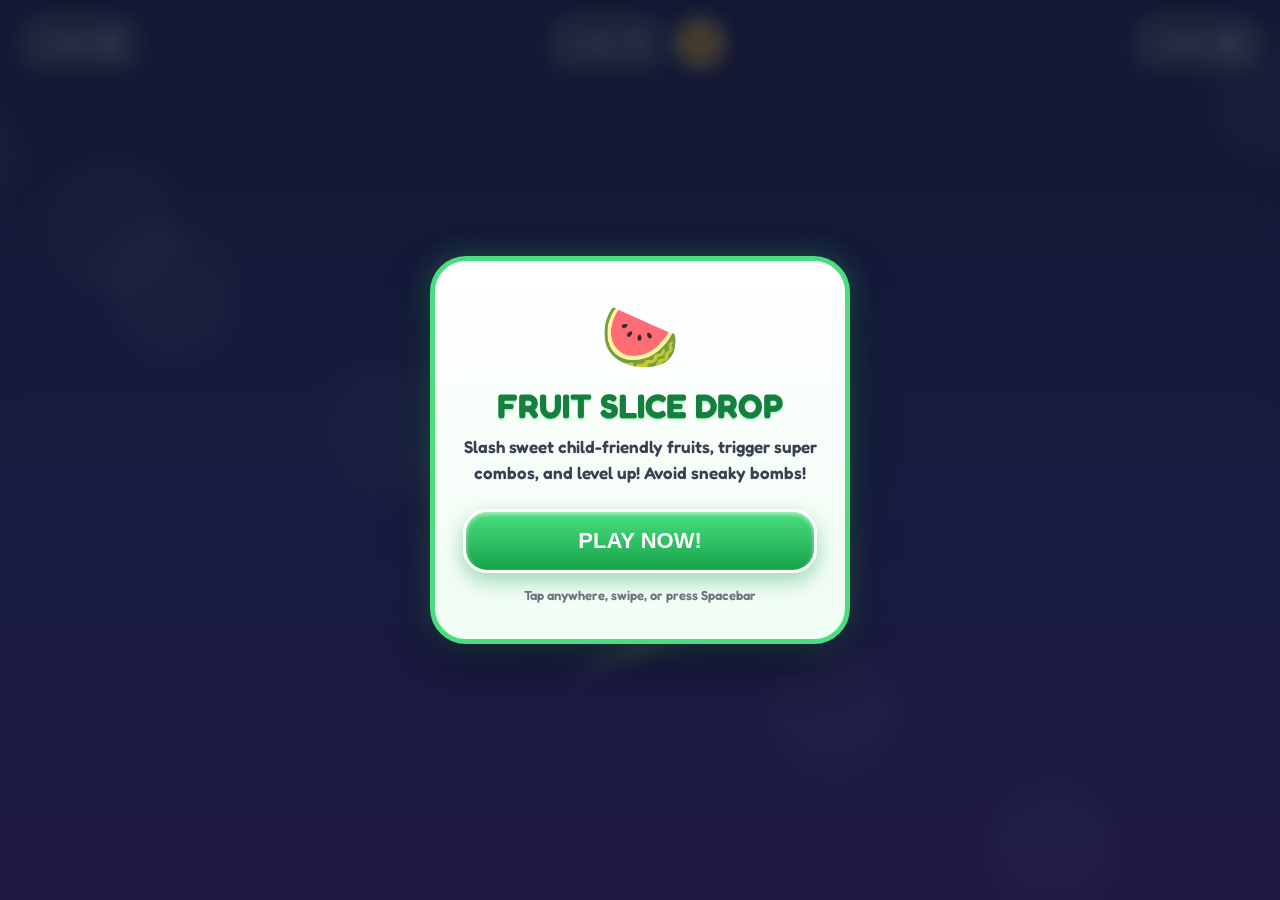
==== index.html @ 42306911 "Add Fruit Slice Drop game with realistic fruits, audio, responsive UI" ====
<!DOCTYPE html>
<html lang="en">
<head>
  <meta charset="utf-8">
  <meta name="viewport" content="width=device-width, initial-scale=1.0, maximum-scale=1.0, user-scalable=no">
  <title>Fruit Slice Drop - Fun Arcade Game</title>
  <link rel="stylesheet" href="style.css">
</head>
<body>

  <!-- Fullscreen Playgrid Canvas -->
  <canvas id="gameCanvas"></canvas>

  <!-- Top HUD Bar -->
  <div id="hud">
    <div class="hud-card">
      <div class="hud-title">SCORE</div>
      <div class="hud-value" id="scoreDisplay">0</div>
    </div>

    <div class="hud-center">
      <div class="hud-card">
        <div class="hud-title">LEVEL</div>
        <div class="hud-value" id="levelDisplay">1</div>
      </div>
      <button class="pause-btn" id="btnPause" title="Pause Game">⏸</button>
    </div>

    <div class="hud-card">
      <div class="hud-title">COMBO</div>
      <div class="hud-value" id="comboDisplay">0</div>
    </div>
  </div>

  <!-- Floating Pop Notices & Level Up Banner -->
  <div id="popNotice">NICE SLICE!</div>
  <div id="levelBanner">⭐ LEVEL 2! ⭐</div>

  <!-- Start Screen Overlay -->
  <div class="overlay" id="startOverlay">
    <div class="modal-card">
      <div class="card-icon">🍉</div>
      <h1>FRUIT SLICE DROP</h1>
      <p class="modal-desc">Slash sweet child-friendly fruits, trigger super combos, and level up! Avoid sneaky bombs!</p>
      <button class="btn-primary" id="btnStart">PLAY NOW!</button>
      <div class="tip-text">Tap anywhere, swipe, or press Spacebar</div>
    </div>
  </div>

  <!-- Pause Screen Overlay -->
  <div class="overlay hidden" id="pauseOverlay">
    <div class="modal-card">
      <div class="card-icon">⏸️</div>
      <h1>GAME PAUSED</h1>
      <p class="modal-desc">Take a little breather! Ready to get back into the fruit slicing action?</p>
      <button class="btn-primary" id="btnResume">RESUME GAME</button>
    </div>
  </div>

  <!-- Game Over Overlay -->
  <div class="overlay hidden" id="gameOverOverlay">
    <div class="modal-card">
      <div class="card-icon">🎉</div>
      <h1>GREAT JOB!</h1>
      <p class="modal-desc" id="gameOverDesc">Game Over! You played awesome!</p>
      
      <div class="stats-grid">
        <div class="stat-box">
          <div class="lbl">FINAL SCORE</div>
          <div class="val" id="finalScore">0</div>
        </div>
        <div class="stat-box">
          <div class="lbl">MAX LEVEL</div>
          <div class="val" id="finalLevel">1</div>
        </div>
      </div>

      <button class="btn-primary" id="btnRestart">PLAY AGAIN</button>
    </div>
  </div>

  <script src="script.js" defer></script>
</body>
</html>
---- style.css ----
/* Reset & Core Setup */
@import url('https://fonts.googleapis.com/css2?family=Fredoka:wght@400;600;700&family=Nunito:wght@700;900&display=swap');

* {
  box-sizing: border-box;
  margin: 0;
  padding: 0;
  user-select: none;
  -webkit-user-select: none;
  -webkit-tap-highlight-color: transparent;
}

html, body {
  width: 100%;
  height: 100%;
  overflow: hidden;
  background: #1e1b4b;
  font-family: 'Fredoka', 'Nunito', system-ui, sans-serif;
  touch-action: none;
}

/* Fullscreen Canvas Playgrid */
#gameCanvas {
  position: fixed;
  inset: 0;
  width: 100vw;
  height: 100vh;
  z-index: 1;
  display: block;
}

/* Floating Game HUD */
#hud {
  position: fixed;
  top: 16px;
  left: 20px;
  right: 20px;
  display: flex;
  justify-content: space-between;
  align-items: center;
  z-index: 10;
  pointer-events: none;
}

.hud-card {
  background: rgba(255, 255, 255, 0.2);
  backdrop-filter: blur(12px);
  -webkit-backdrop-filter: blur(12px);
  border: 3px solid rgba(255, 255, 255, 0.4);
  border-radius: 20px;
  padding: 10px 20px;
  color: #ffffff;
  text-shadow: 0 3px 6px rgba(0,0,0,0.3);
  box-shadow: 0 8px 24px rgba(0, 0, 0, 0.2);
  display: flex;
  align-items: center;
  gap: 10px;
  pointer-events: auto;
}

.hud-title {
  font-size: 14px;
  font-weight: 700;
  letter-spacing: 1px;
  color: #ffedd5;
  text-transform: uppercase;
}

.hud-value {
  font-size: 28px;
  font-weight: 900;
  color: #fff;
  line-height: 1;
}

.hud-center {
  display: flex;
  gap: 12px;
  align-items: center;
}

.pause-btn {
  background: #fbbf24;
  border: 3px solid #fff;
  color: #78350f;
  width: 48px;
  height: 48px;
  border-radius: 50%;
  font-size: 20px;
  font-weight: 900;
  cursor: pointer;
  box-shadow: 0 6px 16px rgba(0,0,0,0.3);
  transition: transform 0.15s ease, background-color 0.15s ease;
  display: flex;
  align-items: center;
  justify-content: center;
  pointer-events: auto;
}

.pause-btn:hover {
  transform: scale(1.1) rotate(5deg);
  background: #f59e0b;
}

.pause-btn:active {
  transform: scale(0.95);
}

/* Floating Pop & Level Up Banners */
#popNotice {
  position: fixed;
  top: 25%;
  left: 50%;
  transform: translate(-50%, -50%) scale(0.5);
  opacity: 0;
  font-size: 42px;
  font-weight: 900;
  color: #fde047;
  text-shadow: 0 4px 16px rgba(0,0,0,0.5), 0 0 20px #f59e0b;
  z-index: 15;
  pointer-events: none;
  transition: transform 0.25s cubic-bezier(0.175, 0.885, 0.32, 1.275), opacity 0.25s ease;
}

#popNotice.show {
  opacity: 1;
  transform: translate(-50%, -50%) scale(1.1);
}

#levelBanner {
  position: fixed;
  top: 35%;
  left: 50%;
  transform: translate(-50%, -50%) scale(0);
  background: linear-gradient(135deg, #ec4899, #8b5cf6);
  border: 4px solid #fff;
  border-radius: 30px;
  padding: 16px 36px;
  color: #fff;
  font-size: 36px;
  font-weight: 900;
  text-shadow: 0 3px 10px rgba(0,0,0,0.4);
  box-shadow: 0 12px 40px rgba(236, 72, 153, 0.6);
  z-index: 16;
  pointer-events: none;
  transition: transform 0.4s cubic-bezier(0.175, 0.885, 0.32, 1.275);
}

#levelBanner.show {
  transform: translate(-50%, -50%) scale(1);
}

/* Modals & Overlays */
.overlay {
  position: fixed;
  inset: 0;
  background: rgba(15, 23, 42, 0.75);
  backdrop-filter: blur(10px);
  -webkit-backdrop-filter: blur(10px);
  display: flex;
  align-items: center;
  justify-content: center;
  z-index: 30;
  padding: 20px;
  opacity: 1;
  transition: opacity 0.3s ease;
}

.overlay.hidden {
  opacity: 0;
  pointer-events: none;
  display: none;
}

.modal-card {
  background: linear-gradient(180deg, #ffffff 0%, #f0fdf4 100%);
  border: 5px solid #4ade80;
  border-radius: 36px;
  padding: 36px 28px;
  width: min(90vw, 420px);
  text-align: center;
  box-shadow: 0 20px 50px rgba(0, 0, 0, 0.4), 0 0 30px rgba(74, 222, 128, 0.3);
  position: relative;
  animation: popIn 0.35s cubic-bezier(0.175, 0.885, 0.32, 1.275);
}

@keyframes popIn {
  from { transform: scale(0.8); opacity: 0; }
  to { transform: scale(1); opacity: 1; }
}

.card-icon {
  font-size: 64px;
  margin-bottom: 10px;
  display: inline-block;
  animation: floatBounce 2s ease-in-out infinite;
}

@keyframes floatBounce {
  0%, 100% { transform: translateY(0) rotate(0deg); }
  50% { transform: translateY(-10px) rotate(5deg); }
}

h1 {
  font-size: 34px;
  font-weight: 900;
  color: #15803d;
  margin-bottom: 8px;
  text-shadow: 0 2px 0 #bbf7d0;
}

p.modal-desc {
  font-size: 17px;
  color: #374151;
  line-height: 1.5;
  margin-bottom: 24px;
  font-weight: 600;
}

.stats-grid {
  display: grid;
  grid-template-columns: 1fr 1fr;
  gap: 12px;
  margin-bottom: 24px;
}

.stat-box {
  background: #dcfce7;
  border: 2px solid #86efac;
  border-radius: 18px;
  padding: 12px;
  color: #166534;
}

.stat-box .lbl {
  font-size: 13px;
  font-weight: 700;
  opacity: 0.8;
}

.stat-box .val {
  font-size: 26px;
  font-weight: 900;
}

/* Primary Game Buttons */
.btn-primary {
  background: linear-gradient(180deg, #4ade80 0%, #16a34a 100%);
  color: #ffffff;
  border: 3px solid #ffffff;
  border-radius: 24px;
  padding: 16px 36px;
  font-size: 22px;
  font-weight: 900;
  cursor: pointer;
  box-shadow: 0 8px 20px rgba(22, 163, 74, 0.4), inset 0 2px 4px rgba(255,255,255,0.6);
  transition: transform 0.15s ease, filter 0.15s ease;
  width: 100%;
}

.btn-primary:hover {
  transform: translateY(-3px) scale(1.02);
  filter: brightness(1.08);
}

.btn-primary:active {
  transform: translateY(2px) scale(0.98);
}

.btn-secondary {
  background: linear-gradient(180deg, #38bdf8 0%, #0284c7 100%);
  color: #ffffff;
  border: 3px solid #ffffff;
  border-radius: 20px;
  padding: 12px 24px;
  font-size: 18px;
  font-weight: 800;
  cursor: pointer;
  box-shadow: 0 6px 16px rgba(2, 132, 199, 0.3);
  margin-top: 10px;
  width: 100%;
}

.btn-secondary:hover {
  filter: brightness(1.08);
}

.tip-text {
  font-size: 13px;
  color: #6b7280;
  margin-top: 14px;
  font-weight: 600;
}
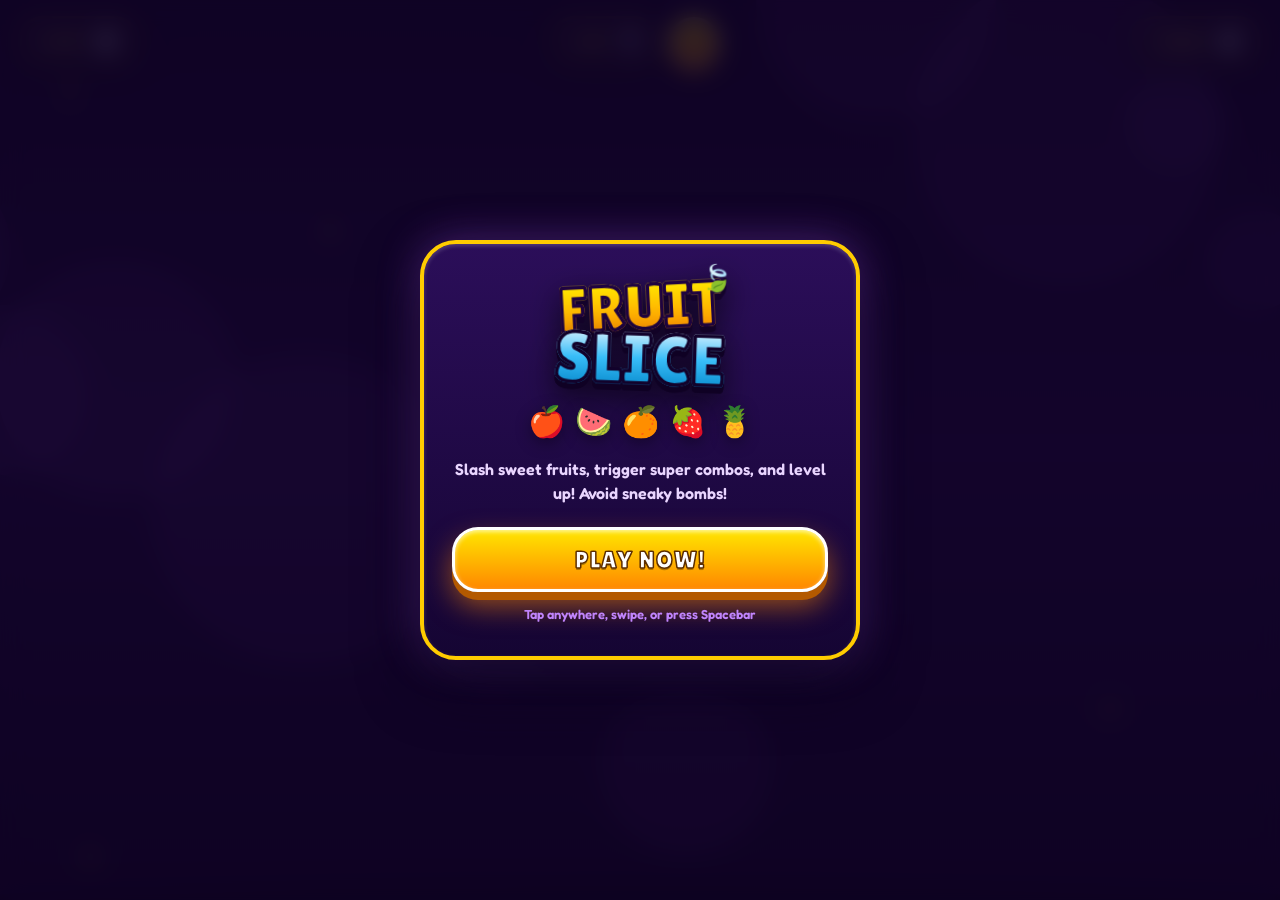
==== commit 403979e1: "Update audio behavior, poster UI styling, and cute pineapple artwork" ====
--- a/index.html
+++ b/index.html
@@ -38,10 +38,28 @@
 
   <!-- Start Screen Overlay -->
   <div class="overlay" id="startOverlay">
-    <div class="modal-card">
-      <div class="card-icon">🍉</div>
-      <h1>FRUIT SLICE DROP</h1>
-      <p class="modal-desc">Slash sweet child-friendly fruits, trigger super combos, and level up! Avoid sneaky bombs!</p>
+    <div class="modal-card poster-card">
+      <!-- 3D Poster Logo Title -->
+      <div class="poster-logo">
+        <div class="logo-word word-fruit">
+          <span>F</span><span>R</span><span>U</span><span>I</span><span>T</span>
+          <span class="leaf-badge">🍃</span>
+        </div>
+        <div class="logo-word word-slice">
+          <span>S</span><span>L</span><span>I</span><span>C</span><span>E</span>
+        </div>
+      </div>
+
+      <!-- Cute Floating Fruits Showcase Row -->
+      <div class="fruit-showcase">
+        <span class="showcase-fruit f-apple">🍎</span>
+        <span class="showcase-fruit f-watermelon">🍉</span>
+        <span class="showcase-fruit f-orange">🍊</span>
+        <span class="showcase-fruit f-strawberry">🍓</span>
+        <span class="showcase-fruit f-pineapple">🍍</span>
+      </div>
+
+      <p class="modal-desc">Slash sweet fruits, trigger super combos, and level up! Avoid sneaky bombs!</p>
       <button class="btn-primary" id="btnStart">PLAY NOW!</button>
       <div class="tip-text">Tap anywhere, swipe, or press Spacebar</div>
     </div>
@@ -49,9 +67,9 @@
 
   <!-- Pause Screen Overlay -->
   <div class="overlay hidden" id="pauseOverlay">
-    <div class="modal-card">
+    <div class="modal-card poster-card">
       <div class="card-icon">⏸️</div>
-      <h1>GAME PAUSED</h1>
+      <h1 class="poster-heading">GAME PAUSED</h1>
       <p class="modal-desc">Take a little breather! Ready to get back into the fruit slicing action?</p>
       <button class="btn-primary" id="btnResume">RESUME GAME</button>
     </div>
@@ -59,9 +77,9 @@
 
   <!-- Game Over Overlay -->
   <div class="overlay hidden" id="gameOverOverlay">
-    <div class="modal-card">
+    <div class="modal-card poster-card">
       <div class="card-icon">🎉</div>
-      <h1>GREAT JOB!</h1>
+      <h1 class="poster-heading">GREAT JOB!</h1>
       <p class="modal-desc" id="gameOverDesc">Game Over! You played awesome!</p>
       
       <div class="stats-grid">
--- a/style.css
+++ b/style.css
@@ -1,5 +1,5 @@
 /* Reset & Core Setup */
-@import url('https://fonts.googleapis.com/css2?family=Fredoka:wght@400;600;700&family=Nunito:wght@700;900&display=swap');
+@import url('https://fonts.googleapis.com/css2?family=Fredoka:wght@400;600;700&family=Lilita+One&family=Nunito:wght@800;900&display=swap');
 
 * {
   box-sizing: border-box;
@@ -14,7 +14,7 @@
   width: 100%;
   height: 100%;
   overflow: hidden;
-  background: #1e1b4b;
+  background: #14052b;
   font-family: 'Fredoka', 'Nunito', system-ui, sans-serif;
   touch-action: none;
 }
@@ -43,15 +43,15 @@
 }
 
 .hud-card {
-  background: rgba(255, 255, 255, 0.2);
-  backdrop-filter: blur(12px);
-  -webkit-backdrop-filter: blur(12px);
-  border: 3px solid rgba(255, 255, 255, 0.4);
-  border-radius: 20px;
-  padding: 10px 20px;
+  background: rgba(28, 10, 61, 0.65);
+  backdrop-filter: blur(14px);
+  -webkit-backdrop-filter: blur(14px);
+  border: 3px solid rgba(255, 204, 0, 0.45);
+  border-radius: 22px;
+  padding: 8px 18px;
   color: #ffffff;
-  text-shadow: 0 3px 6px rgba(0,0,0,0.3);
-  box-shadow: 0 8px 24px rgba(0, 0, 0, 0.2);
+  text-shadow: 0 3px 6px rgba(0,0,0,0.5);
+  box-shadow: 0 8px 24px rgba(10, 2, 28, 0.5), inset 0 1px 2px rgba(255, 255, 255, 0.25);
   display: flex;
   align-items: center;
   gap: 10px;
@@ -59,18 +59,19 @@
 }
 
 .hud-title {
+  font-family: 'Lilita One', 'Fredoka', sans-serif;
   font-size: 14px;
-  font-weight: 700;
-  letter-spacing: 1px;
-  color: #ffedd5;
+  letter-spacing: 1.2px;
+  color: #fde047;
   text-transform: uppercase;
 }
 
 .hud-value {
-  font-size: 28px;
-  font-weight: 900;
-  color: #fff;
+  font-family: 'Lilita One', 'Nunito', sans-serif;
+  font-size: 30px;
+  color: #ffffff;
   line-height: 1;
+  text-shadow: 0 3px 0 #18022e;
 }
 
 .hud-center {
@@ -80,17 +81,17 @@
 }
 
 .pause-btn {
-  background: #fbbf24;
-  border: 3px solid #fff;
-  color: #78350f;
-  width: 48px;
-  height: 48px;
+  background: linear-gradient(180deg, #ffe600 0%, #ff9100 100%);
+  border: 3px solid #ffffff;
+  color: #1a0333;
+  width: 50px;
+  height: 50px;
   border-radius: 50%;
   font-size: 20px;
   font-weight: 900;
   cursor: pointer;
-  box-shadow: 0 6px 16px rgba(0,0,0,0.3);
-  transition: transform 0.15s ease, background-color 0.15s ease;
+  box-shadow: 0 6px 0 #b35900, 0 10px 20px rgba(0,0,0,0.5);
+  transition: transform 0.15s ease, filter 0.15s ease;
   display: flex;
   align-items: center;
   justify-content: center;
@@ -99,11 +100,12 @@
 
 .pause-btn:hover {
   transform: scale(1.1) rotate(5deg);
-  background: #f59e0b;
+  filter: brightness(1.1);
 }
 
 .pause-btn:active {
-  transform: scale(0.95);
+  transform: scale(0.95) translateY(3px);
+  box-shadow: 0 2px 0 #b35900;
 }
 
 /* Floating Pop & Level Up Banners */
@@ -113,10 +115,11 @@
   left: 50%;
   transform: translate(-50%, -50%) scale(0.5);
   opacity: 0;
-  font-size: 42px;
-  font-weight: 900;
-  color: #fde047;
-  text-shadow: 0 4px 16px rgba(0,0,0,0.5), 0 0 20px #f59e0b;
+  font-family: 'Lilita One', 'Fredoka', cursive, sans-serif;
+  font-size: 46px;
+  color: #ffe600;
+  -webkit-text-stroke: 3px #1f0340;
+  text-shadow: 0 6px 0 #120229, 0 10px 25px rgba(255, 230, 0, 0.6);
   z-index: 15;
   pointer-events: none;
   transition: transform 0.25s cubic-bezier(0.175, 0.885, 0.32, 1.275), opacity 0.25s ease;
@@ -129,24 +132,27 @@
 
 #levelBanner {
   position: fixed;
-  top: 35%;
+  top: 20%;
   left: 50%;
-  transform: translate(-50%, -50%) scale(0);
+  transform: translate(-50%, -50%) scale(0.6);
+  opacity: 0;
   background: linear-gradient(135deg, #ec4899, #8b5cf6);
-  border: 4px solid #fff;
-  border-radius: 30px;
-  padding: 16px 36px;
+  border: 3.5px solid #fff;
+  border-radius: 24px;
+  padding: 10px 26px;
   color: #fff;
-  font-size: 36px;
-  font-weight: 900;
-  text-shadow: 0 3px 10px rgba(0,0,0,0.4);
-  box-shadow: 0 12px 40px rgba(236, 72, 153, 0.6);
+  font-family: 'Lilita One', 'Fredoka', sans-serif;
+  font-size: 24px;
+  letter-spacing: 1px;
+  text-shadow: 0 3px 0 #4c1d95;
+  box-shadow: 0 8px 30px rgba(236, 72, 153, 0.6), inset 0 2px 4px rgba(255,255,255,0.4);
   z-index: 16;
   pointer-events: none;
-  transition: transform 0.4s cubic-bezier(0.175, 0.885, 0.32, 1.275);
+  transition: transform 0.3s cubic-bezier(0.175, 0.885, 0.32, 1.275), opacity 0.3s ease;
 }
 
 #levelBanner.show {
+  opacity: 1;
   transform: translate(-50%, -50%) scale(1);
 }
 
@@ -154,9 +160,9 @@
 .overlay {
   position: fixed;
   inset: 0;
-  background: rgba(15, 23, 42, 0.75);
-  backdrop-filter: blur(10px);
-  -webkit-backdrop-filter: blur(10px);
+  background: rgba(14, 3, 33, 0.82);
+  backdrop-filter: blur(12px);
+  -webkit-backdrop-filter: blur(12px);
   display: flex;
   align-items: center;
   justify-content: center;
@@ -173,13 +179,13 @@
 }
 
 .modal-card {
-  background: linear-gradient(180deg, #ffffff 0%, #f0fdf4 100%);
-  border: 5px solid #4ade80;
+  background: linear-gradient(180deg, #2b0e59 0%, #150533 100%);
+  border: 4px solid #ffcc00;
   border-radius: 36px;
-  padding: 36px 28px;
-  width: min(90vw, 420px);
+  padding: 34px 28px;
+  width: min(92vw, 440px);
   text-align: center;
-  box-shadow: 0 20px 50px rgba(0, 0, 0, 0.4), 0 0 30px rgba(74, 222, 128, 0.3);
+  box-shadow: 0 24px 60px rgba(10, 2, 28, 0.8), 0 0 40px rgba(168, 85, 247, 0.4), inset 0 2px 4px rgba(255, 255, 255, 0.2);
   position: relative;
   animation: popIn 0.35s cubic-bezier(0.175, 0.885, 0.32, 1.275);
 }
@@ -189,9 +195,94 @@
   to { transform: scale(1); opacity: 1; }
 }
 
+/* Poster 3D Title Logo */
+.poster-logo {
+  display: flex;
+  flex-direction: column;
+  align-items: center;
+  margin-bottom: 12px;
+}
+
+.logo-word {
+  font-family: 'Lilita One', 'Fredoka', cursive, sans-serif;
+  line-height: 0.95;
+  display: flex;
+  align-items: center;
+  justify-content: center;
+  position: relative;
+}
+
+.word-fruit {
+  font-size: clamp(48px, 12vw, 62px);
+  background: linear-gradient(180deg, #fff000 0%, #ff8800 100%);
+  -webkit-background-clip: text;
+  -webkit-text-fill-color: transparent;
+  -webkit-text-stroke: 3.5px #1f0340;
+  filter: drop-shadow(0 6px 0 #14022b) drop-shadow(0 10px 15px rgba(0,0,0,0.6));
+  transform: rotate(-3deg);
+}
+
+.word-slice {
+  font-size: clamp(54px, 14vw, 70px);
+  background: linear-gradient(180deg, #f0f9ff 0%, #38bdf8 50%, #0284c7 100%);
+  -webkit-background-clip: text;
+  -webkit-text-fill-color: transparent;
+  -webkit-text-stroke: 3.5px #12022b;
+  filter: drop-shadow(0 6px 0 #0f0124) drop-shadow(0 10px 15px rgba(0,0,0,0.6));
+  transform: rotate(2deg);
+  margin-top: -12px;
+}
+
+.leaf-badge {
+  font-size: 26px;
+  position: absolute;
+  top: -8px;
+  right: -12px;
+  animation: leafFloat 2s ease-in-out infinite;
+}
+
+@keyframes leafFloat {
+  0%, 100% { transform: translateY(0) rotate(0deg); }
+  50% { transform: translateY(-5px) rotate(12deg); }
+}
+
+/* Showcase Fruits Row */
+.fruit-showcase {
+  display: flex;
+  justify-content: center;
+  gap: 10px;
+  margin: 12px 0 18px 0;
+}
+
+.showcase-fruit {
+  font-size: 30px;
+  filter: drop-shadow(0 4px 8px rgba(0,0,0,0.4));
+  animation: fruitBounce 2.4s ease-in-out infinite;
+}
+
+.showcase-fruit:nth-child(1) { animation-delay: 0s; }
+.showcase-fruit:nth-child(2) { animation-delay: 0.3s; }
+.showcase-fruit:nth-child(3) { animation-delay: 0.6s; }
+.showcase-fruit:nth-child(4) { animation-delay: 0.9s; }
+.showcase-fruit:nth-child(5) { animation-delay: 1.2s; }
+
+@keyframes fruitBounce {
+  0%, 100% { transform: translateY(0) scale(1); }
+  50% { transform: translateY(-8px) scale(1.1); }
+}
+
+.poster-heading {
+  font-family: 'Lilita One', 'Fredoka', sans-serif;
+  font-size: 36px;
+  color: #fde047;
+  -webkit-text-stroke: 2px #1f0340;
+  text-shadow: 0 4px 0 #120229;
+  margin-bottom: 8px;
+}
+
 .card-icon {
-  font-size: 64px;
-  margin-bottom: 10px;
+  font-size: 60px;
+  margin-bottom: 6px;
   display: inline-block;
   animation: floatBounce 2s ease-in-out infinite;
 }
@@ -201,19 +292,11 @@
   50% { transform: translateY(-10px) rotate(5deg); }
 }
 
-h1 {
-  font-size: 34px;
-  font-weight: 900;
-  color: #15803d;
-  margin-bottom: 8px;
-  text-shadow: 0 2px 0 #bbf7d0;
-}
-
 p.modal-desc {
-  font-size: 17px;
-  color: #374151;
+  font-size: 16px;
+  color: #e9d5ff;
   line-height: 1.5;
-  margin-bottom: 24px;
+  margin-bottom: 22px;
   font-weight: 600;
 }
 
@@ -225,69 +308,57 @@
 }
 
 .stat-box {
-  background: #dcfce7;
-  border: 2px solid #86efac;
+  background: rgba(30, 11, 64, 0.7);
+  border: 2px solid #a855f7;
   border-radius: 18px;
   padding: 12px;
-  color: #166534;
+  color: #f3e8ff;
 }
 
 .stat-box .lbl {
-  font-size: 13px;
+  font-size: 12px;
   font-weight: 700;
-  opacity: 0.8;
+  color: #c084fc;
 }
 
 .stat-box .val {
-  font-size: 26px;
-  font-weight: 900;
-}
-
-/* Primary Game Buttons */
+  font-family: 'Lilita One', sans-serif;
+  font-size: 28px;
+  color: #fde047;
+}
+
+/* Primary Poster 3D Buttons */
 .btn-primary {
-  background: linear-gradient(180deg, #4ade80 0%, #16a34a 100%);
+  background: linear-gradient(180deg, #ffe600 0%, #ff8800 100%);
   color: #ffffff;
-  border: 3px solid #ffffff;
-  border-radius: 24px;
+  font-family: 'Lilita One', 'Fredoka', sans-serif;
+  font-size: 24px;
+  letter-spacing: 1px;
+  border: 3.5px solid #ffffff;
+  border-radius: 26px;
   padding: 16px 36px;
-  font-size: 22px;
-  font-weight: 900;
   cursor: pointer;
-  box-shadow: 0 8px 20px rgba(22, 163, 74, 0.4), inset 0 2px 4px rgba(255,255,255,0.6);
-  transition: transform 0.15s ease, filter 0.15s ease;
+  box-shadow: 0 8px 0 #b35900, 0 14px 28px rgba(255, 136, 0, 0.55), inset 0 2px 4px rgba(255, 255, 255, 0.6);
+  transition: transform 0.15s ease, filter 0.15s ease, box-shadow 0.15s ease;
   width: 100%;
+  -webkit-text-stroke: 1.5px #5c2e00;
+  text-shadow: 0 2px 0 rgba(0,0,0,0.3);
 }
 
 .btn-primary:hover {
   transform: translateY(-3px) scale(1.02);
   filter: brightness(1.08);
+  box-shadow: 0 11px 0 #b35900, 0 18px 32px rgba(255, 136, 0, 0.65);
 }
 
 .btn-primary:active {
-  transform: translateY(2px) scale(0.98);
-}
-
-.btn-secondary {
-  background: linear-gradient(180deg, #38bdf8 0%, #0284c7 100%);
-  color: #ffffff;
-  border: 3px solid #ffffff;
-  border-radius: 20px;
-  padding: 12px 24px;
-  font-size: 18px;
-  font-weight: 800;
-  cursor: pointer;
-  box-shadow: 0 6px 16px rgba(2, 132, 199, 0.3);
-  margin-top: 10px;
-  width: 100%;
-}
-
-.btn-secondary:hover {
-  filter: brightness(1.08);
+  transform: translateY(4px) scale(0.98);
+  box-shadow: 0 4px 0 #b35900, 0 8px 16px rgba(255, 136, 0, 0.4);
 }
 
 .tip-text {
   font-size: 13px;
-  color: #6b7280;
+  color: #c084fc;
   margin-top: 14px;
   font-weight: 600;
 }
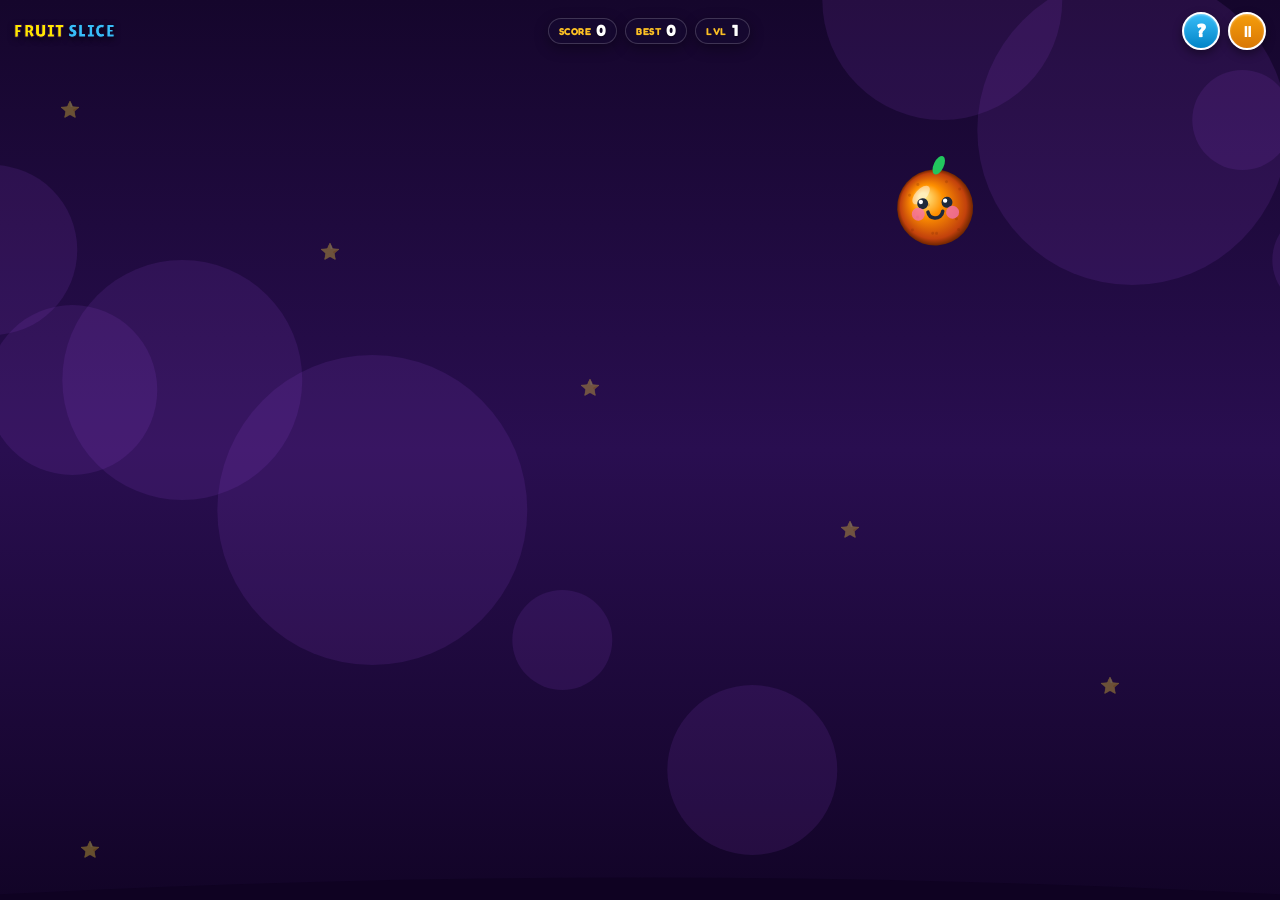
==== commit b53d6c34: "refactor: hyper-casual playfield-first UI design and minimal HUD with modal help" ====
--- a/index.html
+++ b/index.html
@@ -3,93 +3,106 @@
 <head>
   <meta charset="utf-8">
   <meta name="viewport" content="width=device-width, initial-scale=1.0, maximum-scale=1.0, user-scalable=no">
-  <title>Fruit Slice Drop - Fun Arcade Game</title>
+  <title>Fruit Slice Drop - Minimal Arcade Game</title>
   <link rel="stylesheet" href="style.css">
 </head>
 <body>
 
-  <!-- Fullscreen Playgrid Canvas -->
+  <!-- Fullscreen Playfield Canvas -->
   <canvas id="gameCanvas"></canvas>
 
-  <!-- Top HUD Bar -->
-  <div id="hud">
-    <div class="hud-card">
-      <div class="hud-title">SCORE</div>
-      <div class="hud-value" id="scoreDisplay">0</div>
+  <!-- Minimal Compact Top HUD Bar -->
+  <header id="hud">
+    <div class="hud-left">
+      <div class="game-logo">
+        <span class="logo-fruit">FRUIT</span>
+        <span class="logo-slice">SLICE</span>
+      </div>
     </div>
 
     <div class="hud-center">
-      <div class="hud-card">
-        <div class="hud-title">LEVEL</div>
-        <div class="hud-value" id="levelDisplay">1</div>
+      <div class="hud-pill">
+        <span class="hud-label">SCORE</span>
+        <span class="hud-val" id="scoreDisplay">0</span>
       </div>
-      <button class="pause-btn" id="btnPause" title="Pause Game">⏸</button>
+      <div class="hud-pill">
+        <span class="hud-label">BEST</span>
+        <span class="hud-val" id="bestScoreDisplay">0</span>
+      </div>
+      <div class="hud-pill">
+        <span class="hud-label">LVL</span>
+        <span class="hud-val" id="levelDisplay">1</span>
+      </div>
+      <div class="hud-pill combo-pill hidden" id="comboContainer">
+        <span class="hud-val" id="comboDisplay">0x</span>
+      </div>
     </div>
 
-    <div class="hud-card">
-      <div class="hud-title">COMBO</div>
-      <div class="hud-value" id="comboDisplay">0</div>
+    <div class="hud-right">
+      <button class="icon-btn btn-help" id="btnHelp" title="How to Play" aria-label="Help">?</button>
+      <button class="icon-btn btn-pause" id="btnPause" title="Pause Game" aria-label="Pause">⏸</button>
     </div>
-  </div>
+  </header>
 
-  <!-- Floating Pop Notices & Level Up Banner -->
-  <div id="popNotice">NICE SLICE!</div>
-  <div id="levelBanner">⭐ LEVEL 2! ⭐</div>
+  <!-- Compact Toast Notification for Level Up -->
+  <div id="levelToast" class="hidden">⭐ LEVEL 2!</div>
 
-  <!-- Start Screen Overlay -->
-  <div class="overlay" id="startOverlay">
-    <div class="modal-card poster-card">
-      <!-- 3D Poster Logo Title -->
-      <div class="poster-logo">
-        <div class="logo-word word-fruit">
-          <span>F</span><span>R</span><span>U</span><span>I</span><span>T</span>
-          <span class="leaf-badge">🍃</span>
+  <!-- Help / How to Play Modal Overlay -->
+  <div class="overlay hidden" id="helpOverlay">
+    <div class="modal-card compact-card">
+      <button class="close-btn" id="btnCloseHelp" title="Close">×</button>
+      <h2 class="modal-title">How to Play</h2>
+      <div class="help-list">
+        <div class="help-item">
+          <span class="help-icon">🎮</span>
+          <span><strong>Swipe / Tap</strong> to slice falling fruits</span>
         </div>
-        <div class="logo-word word-slice">
-          <span>S</span><span>L</span><span>I</span><span>C</span><span>E</span>
+        <div class="help-item">
+          <span class="help-icon">🍉</span>
+          <span><strong>Slice Combos</strong> for bonus multipliers</span>
+        </div>
+        <div class="help-item">
+          <span class="help-icon">💣</span>
+          <span><strong>Avoid Bombs!</strong> Hitting one ends the game</span>
+        </div>
+        <div class="help-item">
+          <span class="help-icon">⭐</span>
+          <span><strong>Level Up</strong> by scoring high points</span>
         </div>
       </div>
-
-      <!-- Cute Floating Fruits Showcase Row -->
-      <div class="fruit-showcase">
-        <span class="showcase-fruit f-apple">🍎</span>
-        <span class="showcase-fruit f-watermelon">🍉</span>
-        <span class="showcase-fruit f-orange">🍊</span>
-        <span class="showcase-fruit f-strawberry">🍓</span>
-        <span class="showcase-fruit f-pineapple">🍍</span>
-      </div>
-
-      <p class="modal-desc">Slash sweet fruits, trigger super combos, and level up! Avoid sneaky bombs!</p>
-      <button class="btn-primary" id="btnStart">PLAY NOW!</button>
-      <div class="tip-text">Tap anywhere, swipe, or press Spacebar</div>
+      <button class="btn-primary btn-sm" id="btnGotIt">GOT IT!</button>
     </div>
   </div>
 
   <!-- Pause Screen Overlay -->
   <div class="overlay hidden" id="pauseOverlay">
-    <div class="modal-card poster-card">
-      <div class="card-icon">⏸️</div>
-      <h1 class="poster-heading">GAME PAUSED</h1>
-      <p class="modal-desc">Take a little breather! Ready to get back into the fruit slicing action?</p>
-      <button class="btn-primary" id="btnResume">RESUME GAME</button>
+    <div class="modal-card compact-card">
+      <div class="card-icon-sm">⏸️</div>
+      <h2 class="modal-title">GAME PAUSED</h2>
+      <p class="modal-desc-sm">Need a moment? Jump right back in!</p>
+      <button class="btn-primary" id="btnResume">RESUME</button>
     </div>
   </div>
 
   <!-- Game Over Overlay -->
   <div class="overlay hidden" id="gameOverOverlay">
-    <div class="modal-card poster-card">
-      <div class="card-icon">🎉</div>
-      <h1 class="poster-heading">GREAT JOB!</h1>
-      <p class="modal-desc" id="gameOverDesc">Game Over! You played awesome!</p>
+    <div class="modal-card compact-card">
+      <div class="card-icon-sm">🎉</div>
+      <h2 class="modal-title" id="gameOverTitle">GAME OVER</h2>
+      <p class="modal-desc-sm" id="gameOverDesc">Try again to beat your record!</p>
       
-      <div class="stats-grid">
-        <div class="stat-box">
-          <div class="lbl">FINAL SCORE</div>
-          <div class="val" id="finalScore">0</div>
+      <div class="stats-compact">
+        <div class="stat-pill">
+          <span class="lbl">SCORE</span>
+          <span class="val" id="finalScore">0</span>
         </div>
-        <div class="stat-box">
-          <div class="lbl">MAX LEVEL</div>
-          <div class="val" id="finalLevel">1</div>
+        <div class="stat-pill">
+          <span class="lbl">BEST</span>
+          <span class="val" id="finalBest">0</span>
+        </div>
+        <div class="stat-pill">
+          <span class="lbl">LEVEL</span>
+          <span class="val" id="finalLevel">1</span>
         </div>
       </div>
 
--- a/style.css
+++ b/style.css
@@ -1,5 +1,5 @@
 /* Reset & Core Setup */
-@import url('https://fonts.googleapis.com/css2?family=Fredoka:wght@400;600;700&family=Lilita+One&family=Nunito:wght@800;900&display=swap');
+@import url('https://fonts.googleapis.com/css2?family=Fredoka:wght@500;600;700&family=Lilita+One&family=Nunito:wght@700;800;900&display=swap');
 
 * {
   box-sizing: border-box;
@@ -14,12 +14,12 @@
   width: 100%;
   height: 100%;
   overflow: hidden;
-  background: #14052b;
+  background: #120526;
   font-family: 'Fredoka', 'Nunito', system-ui, sans-serif;
   touch-action: none;
 }
 
-/* Fullscreen Canvas Playgrid */
+/* Fullscreen Canvas Playfield */
 #gameCanvas {
   position: fixed;
   inset: 0;
@@ -29,147 +29,173 @@
   display: block;
 }
 
-/* Floating Game HUD */
+/* Minimal Compact Top HUD Bar */
 #hud {
   position: fixed;
-  top: 16px;
-  left: 20px;
-  right: 20px;
+  top: 12px;
+  left: 14px;
+  right: 14px;
   display: flex;
   justify-content: space-between;
   align-items: center;
-  z-index: 10;
+  z-index: 20;
   pointer-events: none;
-}
-
-.hud-card {
-  background: rgba(28, 10, 61, 0.65);
-  backdrop-filter: blur(14px);
-  -webkit-backdrop-filter: blur(14px);
-  border: 3px solid rgba(255, 204, 0, 0.45);
-  border-radius: 22px;
-  padding: 8px 18px;
-  color: #ffffff;
-  text-shadow: 0 3px 6px rgba(0,0,0,0.5);
-  box-shadow: 0 8px 24px rgba(10, 2, 28, 0.5), inset 0 1px 2px rgba(255, 255, 255, 0.25);
-  display: flex;
-  align-items: center;
-  gap: 10px;
+  gap: 8px;
+}
+
+.hud-left, .hud-center, .hud-right {
+  display: flex;
+  align-items: center;
+  gap: 8px;
   pointer-events: auto;
 }
 
-.hud-title {
-  font-family: 'Lilita One', 'Fredoka', sans-serif;
-  font-size: 14px;
-  letter-spacing: 1.2px;
-  color: #fde047;
+/* Compact Brand Logo */
+.game-logo {
+  font-family: 'Lilita One', cursive, sans-serif;
+  font-size: clamp(14px, 4vw, 18px);
+  letter-spacing: 0.5px;
+  line-height: 1;
+  text-shadow: 0 2px 6px rgba(0,0,0,0.6);
+  display: flex;
+  gap: 3px;
+}
+
+.logo-fruit {
+  color: #ffe600;
+  -webkit-text-stroke: 1px #1f0340;
+}
+
+.logo-slice {
+  color: #38bdf8;
+  -webkit-text-stroke: 1px #0f0224;
+}
+
+/* Minimal HUD Pills */
+.hud-pill {
+  background: rgba(22, 10, 48, 0.65);
+  backdrop-filter: blur(10px);
+  -webkit-backdrop-filter: blur(10px);
+  border: 1.5px solid rgba(255, 255, 255, 0.18);
+  border-radius: 20px;
+  padding: 4px 10px;
+  display: flex;
+  align-items: center;
+  gap: 5px;
+  color: #ffffff;
+  box-shadow: 0 4px 14px rgba(0, 0, 0, 0.35);
+  line-height: 1;
+}
+
+.hud-label {
+  font-size: 10px;
+  font-weight: 800;
+  color: #fbbf24;
+  letter-spacing: 0.5px;
   text-transform: uppercase;
 }
 
-.hud-value {
-  font-family: 'Lilita One', 'Nunito', sans-serif;
-  font-size: 30px;
-  color: #ffffff;
-  line-height: 1;
-  text-shadow: 0 3px 0 #18022e;
-}
-
-.hud-center {
-  display: flex;
-  gap: 12px;
-  align-items: center;
-}
-
-.pause-btn {
-  background: linear-gradient(180deg, #ffe600 0%, #ff9100 100%);
-  border: 3px solid #ffffff;
-  color: #1a0333;
-  width: 50px;
-  height: 50px;
+.hud-val {
+  font-family: 'Lilita One', sans-serif;
+  font-size: 16px;
+  color: #ffffff;
+  text-shadow: 0 1px 2px rgba(0, 0, 0, 0.5);
+}
+
+.combo-pill {
+  background: rgba(236, 72, 153, 0.7);
+  border-color: rgba(255, 255, 255, 0.4);
+  animation: pulsePill 0.3s ease;
+}
+
+.combo-pill.hidden {
+  display: none;
+}
+
+@keyframes pulsePill {
+  0% { transform: scale(0.9); }
+  50% { transform: scale(1.1); }
+  100% { transform: scale(1); }
+}
+
+/* Small Circular Icon Buttons (? Help & ⏸ Pause) */
+.icon-btn {
+  width: 38px;
+  height: 38px;
   border-radius: 50%;
-  font-size: 20px;
+  border: 2px solid #ffffff;
+  font-family: 'Lilita One', sans-serif;
+  font-size: 18px;
   font-weight: 900;
   cursor: pointer;
-  box-shadow: 0 6px 0 #b35900, 0 10px 20px rgba(0,0,0,0.5);
+  display: flex;
+  align-items: center;
+  justify-content: center;
+  box-shadow: 0 4px 10px rgba(0,0,0,0.4), inset 0 1px 2px rgba(255,255,255,0.4);
   transition: transform 0.15s ease, filter 0.15s ease;
-  display: flex;
-  align-items: center;
-  justify-content: center;
-  pointer-events: auto;
-}
-
-.pause-btn:hover {
-  transform: scale(1.1) rotate(5deg);
+  line-height: 1;
+}
+
+.btn-help {
+  background: linear-gradient(180deg, #38bdf8 0%, #0284c7 100%);
+  color: #ffffff;
+}
+
+.btn-pause {
+  background: linear-gradient(180deg, #f59e0b 0%, #d97706 100%);
+  color: #ffffff;
+  font-size: 15px;
+}
+
+.icon-btn:hover {
+  transform: scale(1.08);
   filter: brightness(1.1);
 }
 
-.pause-btn:active {
-  transform: scale(0.95) translateY(3px);
-  box-shadow: 0 2px 0 #b35900;
-}
-
-/* Floating Pop & Level Up Banners */
-#popNotice {
+.icon-btn:active {
+  transform: scale(0.92);
+}
+
+/* Compact Floating Toast for Level Up */
+#levelToast {
   position: fixed;
-  top: 25%;
+  top: 56px;
   left: 50%;
-  transform: translate(-50%, -50%) scale(0.5);
-  opacity: 0;
-  font-family: 'Lilita One', 'Fredoka', cursive, sans-serif;
-  font-size: 46px;
-  color: #ffe600;
-  -webkit-text-stroke: 3px #1f0340;
-  text-shadow: 0 6px 0 #120229, 0 10px 25px rgba(255, 230, 0, 0.6);
-  z-index: 15;
+  transform: translateX(-50%) scale(1);
+  background: linear-gradient(135deg, #ec4899, #8b5cf6);
+  border: 2px solid #ffffff;
+  border-radius: 20px;
+  padding: 6px 18px;
+  color: #ffffff;
+  font-family: 'Lilita One', sans-serif;
+  font-size: 15px;
+  letter-spacing: 0.5px;
+  box-shadow: 0 6px 20px rgba(236, 72, 153, 0.5);
+  z-index: 25;
   pointer-events: none;
   transition: transform 0.25s cubic-bezier(0.175, 0.885, 0.32, 1.275), opacity 0.25s ease;
 }
 
-#popNotice.show {
-  opacity: 1;
-  transform: translate(-50%, -50%) scale(1.1);
-}
-
-#levelBanner {
-  position: fixed;
-  top: 20%;
-  left: 50%;
-  transform: translate(-50%, -50%) scale(0.6);
+#levelToast.hidden {
   opacity: 0;
-  background: linear-gradient(135deg, #ec4899, #8b5cf6);
-  border: 3.5px solid #fff;
-  border-radius: 24px;
-  padding: 10px 26px;
-  color: #fff;
-  font-family: 'Lilita One', 'Fredoka', sans-serif;
-  font-size: 24px;
-  letter-spacing: 1px;
-  text-shadow: 0 3px 0 #4c1d95;
-  box-shadow: 0 8px 30px rgba(236, 72, 153, 0.6), inset 0 2px 4px rgba(255,255,255,0.4);
-  z-index: 16;
-  pointer-events: none;
-  transition: transform 0.3s cubic-bezier(0.175, 0.885, 0.32, 1.275), opacity 0.3s ease;
-}
-
-#levelBanner.show {
-  opacity: 1;
-  transform: translate(-50%, -50%) scale(1);
+  transform: translateX(-50%) scale(0.7);
+  display: none;
 }
 
 /* Modals & Overlays */
 .overlay {
   position: fixed;
   inset: 0;
-  background: rgba(14, 3, 33, 0.82);
-  backdrop-filter: blur(12px);
-  -webkit-backdrop-filter: blur(12px);
+  background: rgba(10, 4, 24, 0.68);
+  backdrop-filter: blur(8px);
+  -webkit-backdrop-filter: blur(8px);
   display: flex;
   align-items: center;
   justify-content: center;
-  z-index: 30;
-  padding: 20px;
+  z-index: 40;
+  padding: 16px;
   opacity: 1;
-  transition: opacity 0.3s ease;
+  transition: opacity 0.2s ease;
 }
 
 .overlay.hidden {
@@ -178,187 +204,190 @@
   display: none;
 }
 
-.modal-card {
-  background: linear-gradient(180deg, #2b0e59 0%, #150533 100%);
-  border: 4px solid #ffcc00;
-  border-radius: 36px;
-  padding: 34px 28px;
-  width: min(92vw, 440px);
+.modal-card.compact-card {
+  background: linear-gradient(180deg, #240e48 0%, #120428 100%);
+  border: 2.5px solid rgba(255, 204, 0, 0.8);
+  border-radius: 26px;
+  padding: 24px 20px 20px 20px;
+  width: min(90vw, 360px);
   text-align: center;
-  box-shadow: 0 24px 60px rgba(10, 2, 28, 0.8), 0 0 40px rgba(168, 85, 247, 0.4), inset 0 2px 4px rgba(255, 255, 255, 0.2);
+  box-shadow: 0 16px 45px rgba(0, 0, 0, 0.7), inset 0 1px 2px rgba(255, 255, 255, 0.2);
   position: relative;
-  animation: popIn 0.35s cubic-bezier(0.175, 0.885, 0.32, 1.275);
+  animation: popIn 0.25s cubic-bezier(0.175, 0.885, 0.32, 1.275);
 }
 
 @keyframes popIn {
-  from { transform: scale(0.8); opacity: 0; }
+  from { transform: scale(0.85); opacity: 0; }
   to { transform: scale(1); opacity: 1; }
 }
 
-/* Poster 3D Title Logo */
-.poster-logo {
+/* Close button on modal */
+.close-btn {
+  position: absolute;
+  top: 12px;
+  right: 12px;
+  width: 30px;
+  height: 30px;
+  border-radius: 50%;
+  background: rgba(255, 255, 255, 0.15);
+  border: none;
+  color: #ffffff;
+  font-size: 20px;
+  cursor: pointer;
+  display: flex;
+  align-items: center;
+  justify-content: center;
+  line-height: 1;
+  transition: background 0.15s ease, transform 0.15s ease;
+}
+
+.close-btn:hover {
+  background: rgba(255, 255, 255, 0.3);
+  transform: scale(1.1);
+}
+
+.modal-title {
+  font-family: 'Lilita One', sans-serif;
+  font-size: 24px;
+  color: #fde047;
+  text-shadow: 0 2px 4px rgba(0, 0, 0, 0.5);
+  margin-bottom: 6px;
+}
+
+.card-icon-sm {
+  font-size: 40px;
+  margin-bottom: 4px;
+}
+
+.modal-desc-sm {
+  font-size: 14px;
+  color: #d8b4fe;
+  margin-bottom: 18px;
+  line-height: 1.4;
+  font-weight: 600;
+}
+
+/* Compact Help List */
+.help-list {
   display: flex;
   flex-direction: column;
-  align-items: center;
-  margin-bottom: 12px;
-}
-
-.logo-word {
-  font-family: 'Lilita One', 'Fredoka', cursive, sans-serif;
-  line-height: 0.95;
-  display: flex;
-  align-items: center;
-  justify-content: center;
-  position: relative;
-}
-
-.word-fruit {
-  font-size: clamp(48px, 12vw, 62px);
-  background: linear-gradient(180deg, #fff000 0%, #ff8800 100%);
-  -webkit-background-clip: text;
-  -webkit-text-fill-color: transparent;
-  -webkit-text-stroke: 3.5px #1f0340;
-  filter: drop-shadow(0 6px 0 #14022b) drop-shadow(0 10px 15px rgba(0,0,0,0.6));
-  transform: rotate(-3deg);
-}
-
-.word-slice {
-  font-size: clamp(54px, 14vw, 70px);
-  background: linear-gradient(180deg, #f0f9ff 0%, #38bdf8 50%, #0284c7 100%);
-  -webkit-background-clip: text;
-  -webkit-text-fill-color: transparent;
-  -webkit-text-stroke: 3.5px #12022b;
-  filter: drop-shadow(0 6px 0 #0f0124) drop-shadow(0 10px 15px rgba(0,0,0,0.6));
-  transform: rotate(2deg);
-  margin-top: -12px;
-}
-
-.leaf-badge {
-  font-size: 26px;
-  position: absolute;
-  top: -8px;
-  right: -12px;
-  animation: leafFloat 2s ease-in-out infinite;
-}
-
-@keyframes leafFloat {
-  0%, 100% { transform: translateY(0) rotate(0deg); }
-  50% { transform: translateY(-5px) rotate(12deg); }
-}
-
-/* Showcase Fruits Row */
-.fruit-showcase {
-  display: flex;
-  justify-content: center;
+  gap: 8px;
+  text-align: left;
+  margin: 14px 0 18px 0;
+}
+
+.help-item {
+  display: flex;
+  align-items: center;
   gap: 10px;
-  margin: 12px 0 18px 0;
-}
-
-.showcase-fruit {
-  font-size: 30px;
-  filter: drop-shadow(0 4px 8px rgba(0,0,0,0.4));
-  animation: fruitBounce 2.4s ease-in-out infinite;
-}
-
-.showcase-fruit:nth-child(1) { animation-delay: 0s; }
-.showcase-fruit:nth-child(2) { animation-delay: 0.3s; }
-.showcase-fruit:nth-child(3) { animation-delay: 0.6s; }
-.showcase-fruit:nth-child(4) { animation-delay: 0.9s; }
-.showcase-fruit:nth-child(5) { animation-delay: 1.2s; }
-
-@keyframes fruitBounce {
-  0%, 100% { transform: translateY(0) scale(1); }
-  50% { transform: translateY(-8px) scale(1.1); }
-}
-
-.poster-heading {
-  font-family: 'Lilita One', 'Fredoka', sans-serif;
-  font-size: 36px;
+  background: rgba(255, 255, 255, 0.07);
+  border: 1px solid rgba(255, 255, 255, 0.1);
+  padding: 8px 12px;
+  border-radius: 14px;
+  color: #e9d5ff;
+  font-size: 13.5px;
+}
+
+.help-icon {
+  font-size: 20px;
+  min-width: 24px;
+  text-align: center;
+}
+
+/* Compact Stats Grid */
+.stats-compact {
+  display: flex;
+  justify-content: space-around;
+  gap: 8px;
+  margin-bottom: 20px;
+}
+
+.stat-pill {
+  background: rgba(30, 12, 60, 0.7);
+  border: 1.5px solid #a855f7;
+  border-radius: 16px;
+  padding: 8px 12px;
+  flex: 1;
+  display: flex;
+  flex-direction: column;
+  align-items: center;
+}
+
+.stat-pill .lbl {
+  font-size: 10px;
+  font-weight: 800;
+  color: #c084fc;
+}
+
+.stat-pill .val {
+  font-family: 'Lilita One', sans-serif;
+  font-size: 20px;
   color: #fde047;
-  -webkit-text-stroke: 2px #1f0340;
-  text-shadow: 0 4px 0 #120229;
-  margin-bottom: 8px;
-}
-
-.card-icon {
-  font-size: 60px;
-  margin-bottom: 6px;
-  display: inline-block;
-  animation: floatBounce 2s ease-in-out infinite;
-}
-
-@keyframes floatBounce {
-  0%, 100% { transform: translateY(0) rotate(0deg); }
-  50% { transform: translateY(-10px) rotate(5deg); }
-}
-
-p.modal-desc {
-  font-size: 16px;
-  color: #e9d5ff;
-  line-height: 1.5;
-  margin-bottom: 22px;
-  font-weight: 600;
-}
-
-.stats-grid {
-  display: grid;
-  grid-template-columns: 1fr 1fr;
-  gap: 12px;
-  margin-bottom: 24px;
-}
-
-.stat-box {
-  background: rgba(30, 11, 64, 0.7);
-  border: 2px solid #a855f7;
-  border-radius: 18px;
-  padding: 12px;
-  color: #f3e8ff;
-}
-
-.stat-box .lbl {
-  font-size: 12px;
-  font-weight: 700;
-  color: #c084fc;
-}
-
-.stat-box .val {
-  font-family: 'Lilita One', sans-serif;
-  font-size: 28px;
-  color: #fde047;
-}
-
-/* Primary Poster 3D Buttons */
+}
+
+/* Primary Action Buttons */
 .btn-primary {
   background: linear-gradient(180deg, #ffe600 0%, #ff8800 100%);
   color: #ffffff;
-  font-family: 'Lilita One', 'Fredoka', sans-serif;
-  font-size: 24px;
-  letter-spacing: 1px;
-  border: 3.5px solid #ffffff;
-  border-radius: 26px;
-  padding: 16px 36px;
+  font-family: 'Lilita One', sans-serif;
+  font-size: 20px;
+  letter-spacing: 0.5px;
+  border: 2.5px solid #ffffff;
+  border-radius: 20px;
+  padding: 12px 24px;
   cursor: pointer;
-  box-shadow: 0 8px 0 #b35900, 0 14px 28px rgba(255, 136, 0, 0.55), inset 0 2px 4px rgba(255, 255, 255, 0.6);
-  transition: transform 0.15s ease, filter 0.15s ease, box-shadow 0.15s ease;
+  box-shadow: 0 5px 0 #b35900, 0 10px 20px rgba(255, 136, 0, 0.45);
+  transition: transform 0.12s ease, filter 0.12s ease;
   width: 100%;
-  -webkit-text-stroke: 1.5px #5c2e00;
-  text-shadow: 0 2px 0 rgba(0,0,0,0.3);
+  -webkit-text-stroke: 1px #5c2e00;
+  text-shadow: 0 1px 2px rgba(0,0,0,0.3);
+}
+
+.btn-primary.btn-sm {
+  font-size: 17px;
+  padding: 10px 20px;
+  box-shadow: 0 4px 0 #b35900, 0 8px 16px rgba(255, 136, 0, 0.4);
 }
 
 .btn-primary:hover {
-  transform: translateY(-3px) scale(1.02);
+  transform: translateY(-2px) scale(1.02);
   filter: brightness(1.08);
-  box-shadow: 0 11px 0 #b35900, 0 18px 32px rgba(255, 136, 0, 0.65);
 }
 
 .btn-primary:active {
-  transform: translateY(4px) scale(0.98);
-  box-shadow: 0 4px 0 #b35900, 0 8px 16px rgba(255, 136, 0, 0.4);
-}
-
-.tip-text {
-  font-size: 13px;
-  color: #c084fc;
-  margin-top: 14px;
-  font-weight: 600;
-}
+  transform: translateY(3px) scale(0.98);
+  box-shadow: 0 2px 0 #b35900;
+}
+
+/* Mobile Media Queries for Extreme Compactness */
+@media (max-width: 420px) {
+  #hud {
+    top: 8px;
+    left: 8px;
+    right: 8px;
+    gap: 4px;
+  }
+
+  .game-logo {
+    font-size: 13px;
+  }
+
+  .hud-pill {
+    padding: 3px 7px;
+    gap: 3px;
+  }
+
+  .hud-label {
+    font-size: 9px;
+  }
+
+  .hud-val {
+    font-size: 14px;
+  }
+
+  .icon-btn {
+    width: 32px;
+    height: 32px;
+    font-size: 15px;
+  }
+}
